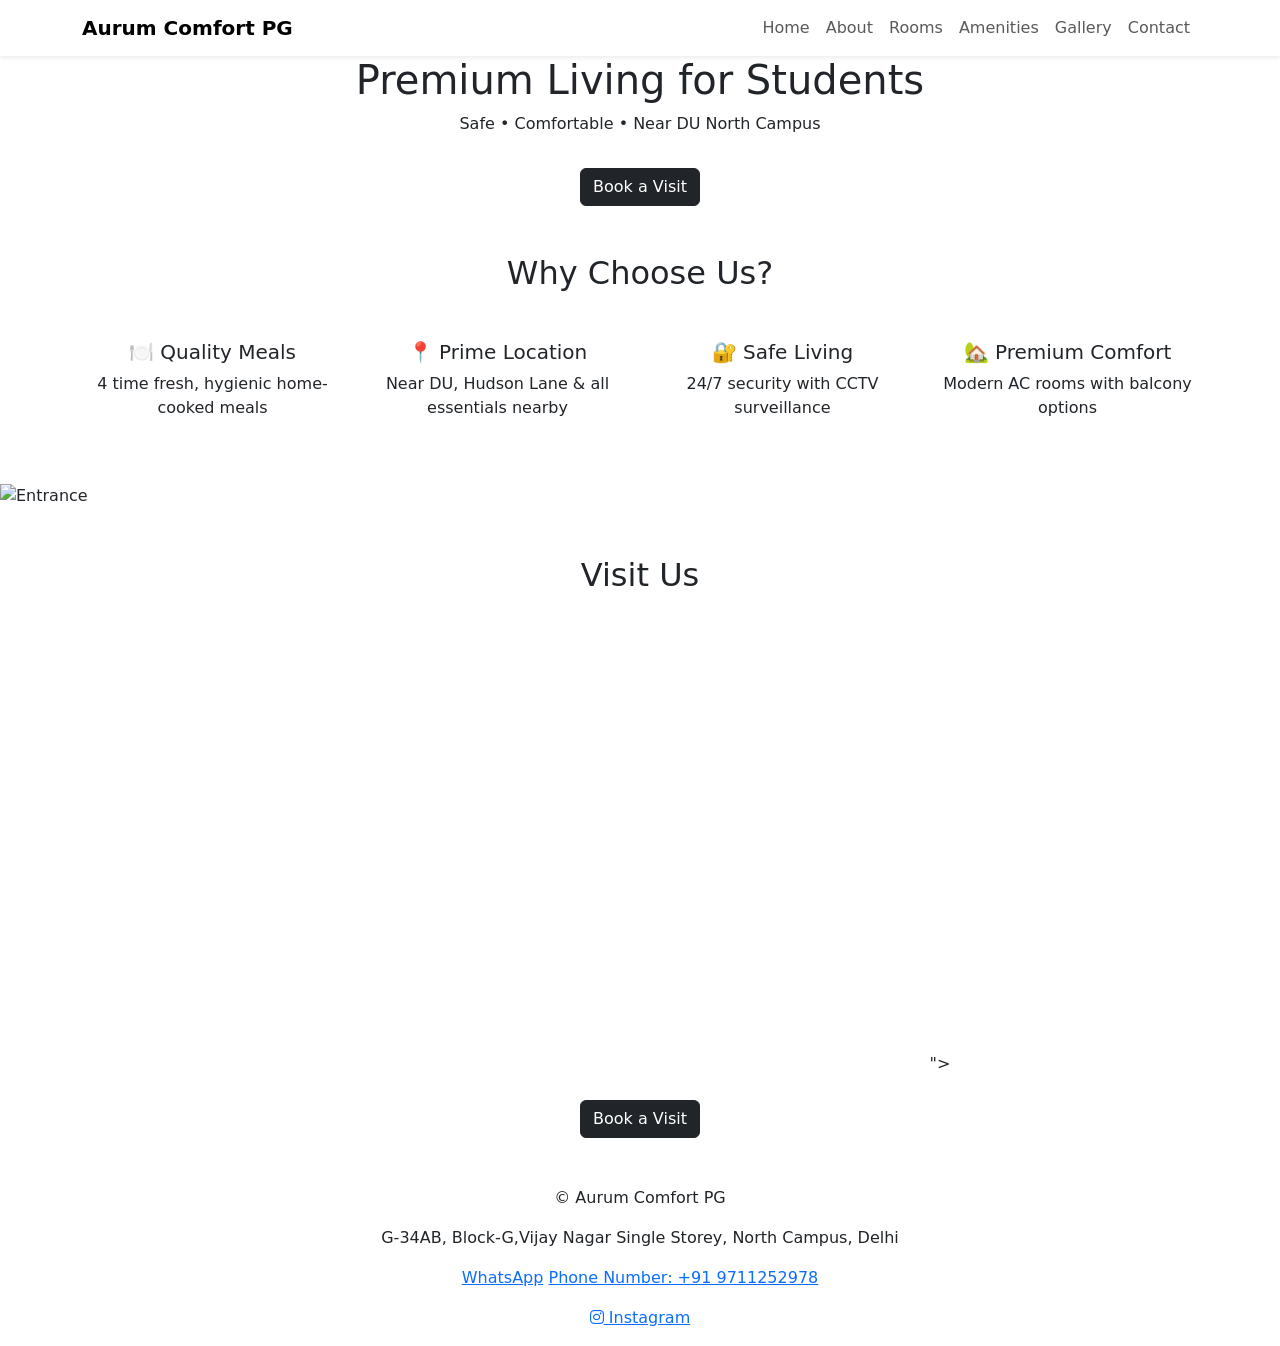
==== index.html @ 38eeff3c "Add files via upload" ====
<!DOCTYPE html>
<html lang="en">
<head>
    <meta charset="UTF-8">
    <meta name="viewport" content="width=device-width, initial-scale=1.0">
    <title>Aurum Comfort PG</title>

    <!-- Google Fonts -->
    <link href="https://fonts.googleapis.com/css2?family=Poppins:wght@400;600&family=Playfair+Display:wght@600;700;900&display=swap" rel="stylesheet">

    <!-- Bootstrap -->
    <link href="https://cdn.jsdelivr.net/npm/bootstrap@5.3.0/dist/css/bootstrap.min.css" rel="stylesheet">

    <!-- CSS -->
    <link rel="stylesheet" href="css/style.css">

    <link rel="stylesheet" href="https://cdnjs.cloudflare.com/ajax/libs/font-awesome/6.5.0/css/all.min.css">
</head>

<body>

<!-- NAVBAR -->
<nav class="navbar navbar-expand-lg navbar-light bg-white shadow-sm">
  <div class="container">
    <a class="navbar-brand fw-bold" href="index.html">Aurum Comfort PG</a>

    <button class="navbar-toggler" type="button" data-bs-toggle="collapse" data-bs-target="#navbarNav">
      <span class="navbar-toggler-icon"></span>
    </button>

    <div class="collapse navbar-collapse" id="navbarNav">
      <ul class="navbar-nav ms-auto">
        <li class="nav-item"><a class="nav-link" href="index.html">Home</a></li>
        <li class="nav-item"><a class="nav-link" href="about.html">About</a></li>
        <li class="nav-item"><a class="nav-link" href="rooms.html">Rooms</a></li>
        <li class="nav-item"><a class="nav-link" href="amenities.html">Amenities</a></li>
        <li class="nav-item"><a class="nav-link" href="gallery.html">Gallery</a></li>
        <li class="nav-item"><a class="nav-link" href="contact.html">Contact</a></li>
      </ul>
    </div>
  </div>
</nav>

<!-- HERO -->
<section class="hero">
    <div class="container text-center">
        <h1>Premium Living for Students</h1>
        <p>Safe • Comfortable • Near DU North Campus</p>
<a href="contact.html" class="btn btn-dark mt-3">
    Book a Visit
</a>
    </div>
</section>

<!-- HIGHLIGHTS -->
<section class="highlights py-5">
    <div class="container text-center">
        <h2 class="mb-5">Why Choose Us?</h2>

        <div class="row">

            <div class="col-md-3">
                <div class="highlight-box">
                    <h5>🍽 Quality Meals</h5>
                    <p>4 time fresh, hygienic home-cooked meals</p>
                </div>
            </div>

            <div class="col-md-3">
                <div class="highlight-box">
                    <h5>📍 Prime Location</h5>
                    <p>Near DU, Hudson Lane & all essentials nearby</p>
                </div>
            </div>

            <div class="col-md-3">
                <div class="highlight-box">
                    <h5>🔐 Safe Living</h5>
                    <p>24/7 security with CCTV surveillance</p>
                </div>
            </div>

            <div class="col-md-3">
                <div class="highlight-box">
                    <h5>🏡 Premium Comfort</h5>
                    <p>Modern AC rooms with balcony options</p>
                </div>
            </div>

        </div>
    </div>
</section>

<div id="pgCarousel" class="carousel slide" data-bs-ride="carousel">

  <div class="carousel-inner">

    <div class="carousel-item active">
      <img src="images/wa1.jpeg" class="d-block w-100" alt="Entrance">
    </div>

  <div class="carousel-caption">
    <h2>Comfortable Living</h2>
    <p>Feel at home with premium facilities</p>
  </div>

  <div class="carousel-item">
      <img src="images/wa3.jpeg" class="d-block w-100" alt="Balcony">
    </div>

    <div class="carousel-item">
      <img src="images/slider02.jpeg" class="d-block w-100" alt="Room">
    </div>

    <div class="carousel-item">
      <img src="images/slider03.jpeg" class="d-block w-100" alt="Room">
    </div>

    <div class="carousel-item">
      <img src="images/slider04.jpeg" class="d-block w-100" alt="Lobby">
    </div>

    <div class="carousel-item">
      <img src="images/slider05.jpeg" class="d-block w-100" alt="Balcony">
    </div>

    

  </div>

  <!-- PREVIOUS BUTTON -->
  <button class="carousel-control-prev" type="button" data-bs-target="#pgCarousel" data-bs-slide="prev">
    <span class="carousel-control-prev-icon"></span>
  </button>

  <!-- NEXT BUTTON -->
  <button class="carousel-control-next" type="button" data-bs-target="#pgCarousel" data-bs-slide="next">
    <span class="carousel-control-next-icon"></span>
  </button>

</div>

<!-- VISIT US -->
<section class="visit py-5 text-center">
    <div class="container">
        <h2 class="mb-4">Visit Us</h2>

        <!-- GOOGLE MAP -->
        <div class="map-container mb-4">
            <iframe 
            src="https://www.google.com/maps/embed?pb=!1m18!1m12!1m3!1d3499.8370759514223!2d77.20082647495909!3d28.6945198812641!2m3!1f0!2f0!3f0!3m2!1i1024!2i768!4f13.1!3m3!1m2!1s0x390cfd003bdb9a95%3A0xa6c4e8f16a62c607!2sAurum%20comfort!5e0!3m2!1sen!2sin!4v1775831644027!5m2!1sen!2sin" width="600" height="450" style="border:0;" allowfullscreen="" loading="lazy" referrerpolicy="no-referrer-when-downgrade"></iframe>">   
            </iframe>
        </div>

        <!-- BUTTON -->
        <a href="contact.html" class="btn btn-dark">
            Book a Visit
        </a>

    </div>
</section>



<footer class="footer text-center">
    <div class="container">
        <p>©  Aurum Comfort PG</p>
        <p>G-34AB, Block-G,Vijay Nagar Single Storey, North Campus, Delhi</p>
        <p>
            <a href="https://wa.me/919711252978" target="_blank">WhatsApp</a> 
            <a href="tel:9711252978">Phone Number: +91 9711252978</a>
            <p>
  <a href="https://instagram.com/aurum_comfort" target="_blank">
    <i class="fa-brands fa-instagram"></i> Instagram
  </a>
</p>
        </p>
    </div>
</footer>

<!-- JS -->
<script src="https://cdn.jsdelivr.net/npm/bootstrap@5.3.0/dist/js/bootstrap.bundle.min.js"></script>
<script src="js/script.js"></script>

</body>
</html>
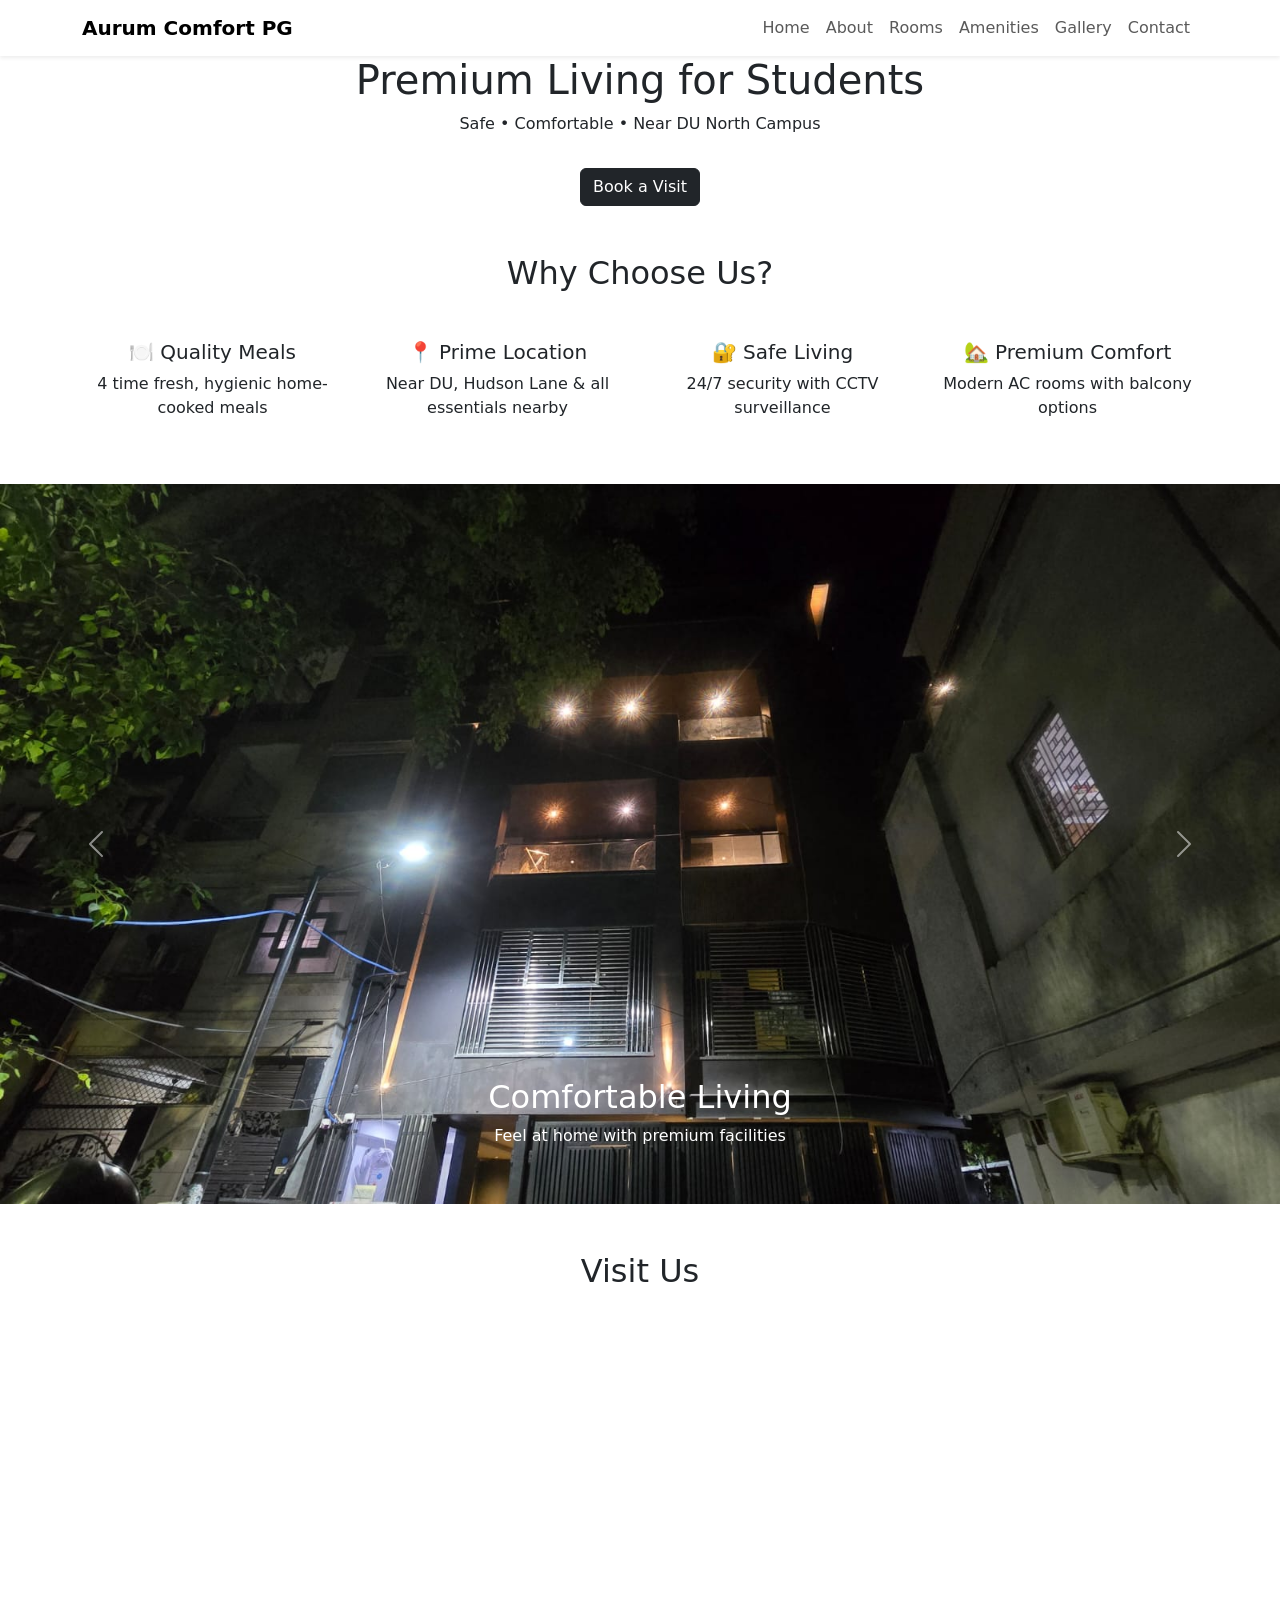
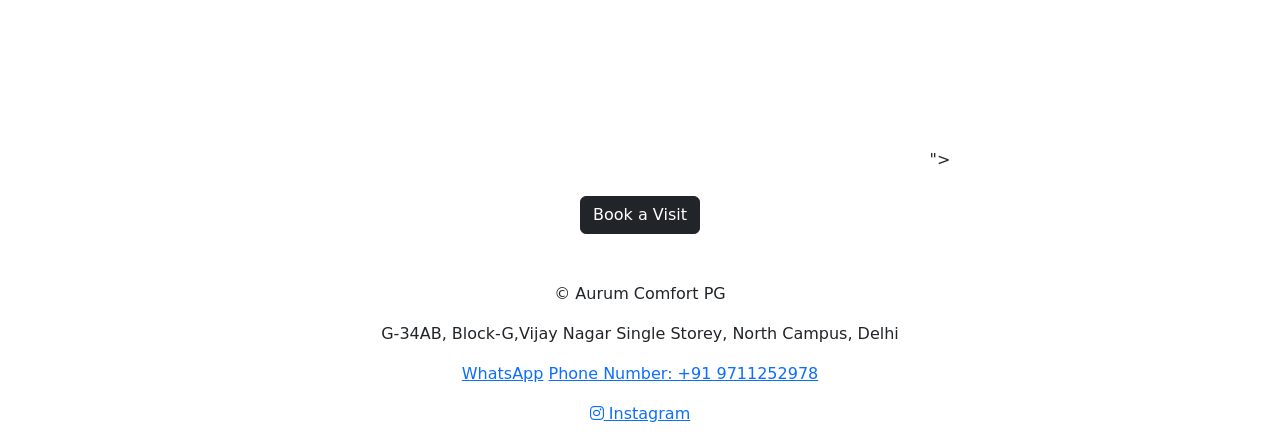
==== commit cb7f64ba: "Add files via upload" ====
--- a/index.html
+++ b/index.html
@@ -96,7 +96,7 @@
   <div class="carousel-inner">
 
     <div class="carousel-item active">
-      <img src="images/wa1.jpeg" class="d-block w-100" alt="Entrance">
+      <img src="wa1.jpeg" class="d-block w-100" alt="Entrance">
     </div>
 
   <div class="carousel-caption">
@@ -105,23 +105,23 @@
   </div>
 
   <div class="carousel-item">
-      <img src="images/wa3.jpeg" class="d-block w-100" alt="Balcony">
+      <img src="wa3.jpeg" class="d-block w-100" alt="Balcony">
     </div>
 
     <div class="carousel-item">
-      <img src="images/slider02.jpeg" class="d-block w-100" alt="Room">
+      <img src="slider02.jpeg" class="d-block w-100" alt="Room">
     </div>
 
     <div class="carousel-item">
-      <img src="images/slider03.jpeg" class="d-block w-100" alt="Room">
+      <img src="slider03.jpeg" class="d-block w-100" alt="Room">
     </div>
 
     <div class="carousel-item">
-      <img src="images/slider04.jpeg" class="d-block w-100" alt="Lobby">
+      <img src="slider04.jpeg" class="d-block w-100" alt="Lobby">
     </div>
 
     <div class="carousel-item">
-      <img src="images/slider05.jpeg" class="d-block w-100" alt="Balcony">
+      <img src="slider05.jpeg" class="d-block w-100" alt="Balcony">
     </div>
 
     
